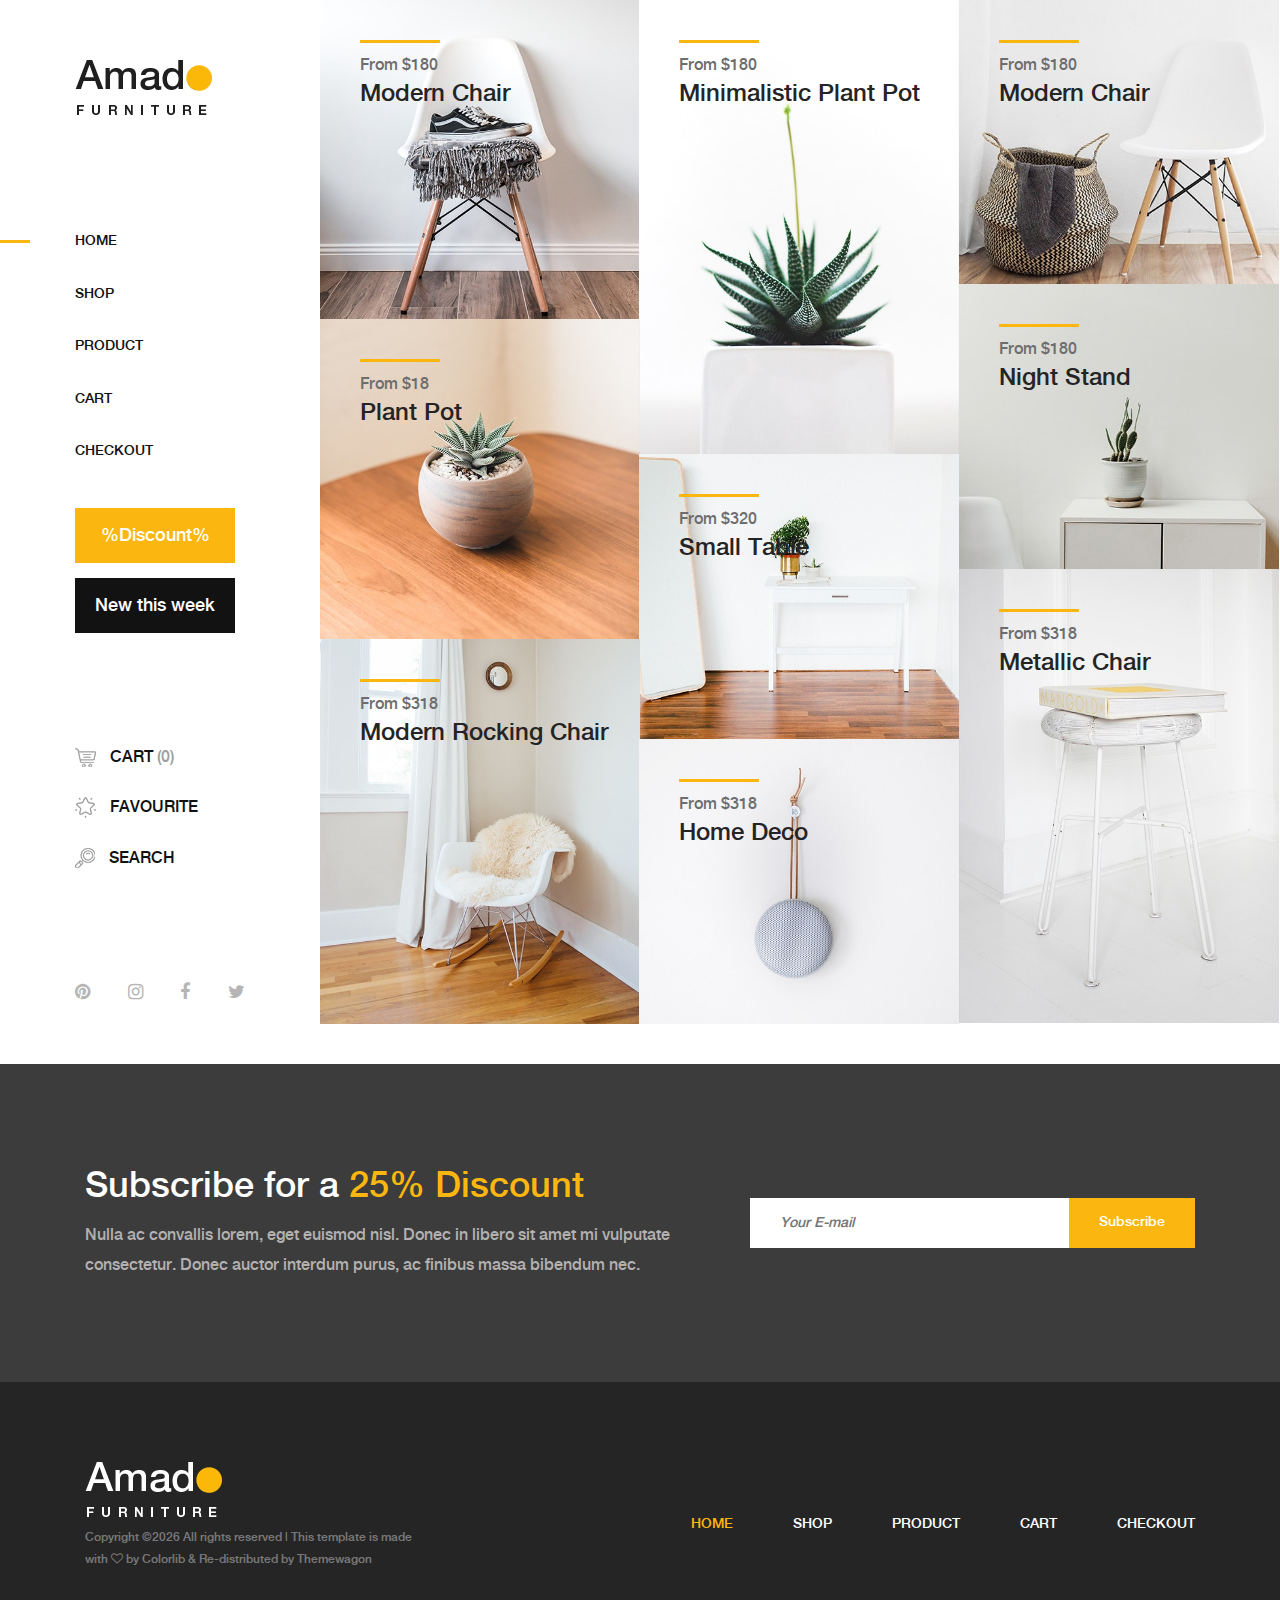
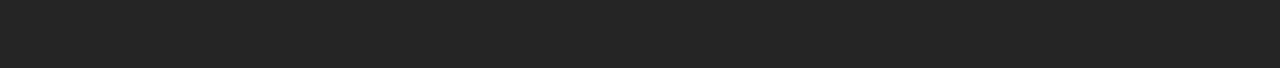
==== www/index.html @ fb623003 "push basetemplate" ====
<!DOCTYPE html>
<html lang="en">

<head>
    <meta charset="UTF-8">
    <meta name="description" content="">
    <meta http-equiv="X-UA-Compatible" content="IE=edge">
    <meta name="viewport" content="width=device-width, initial-scale=1, shrink-to-fit=no">
    <!-- The above 4 meta tags *must* come first in the head; any other head content must come *after* these tags -->

    <!-- Title  -->
    <title>Amado - Furniture Ecommerce Template | Home</title>

    <!-- Favicon  -->
    <link rel="icon" href="img/core-img/favicon.ico">

    <!-- Core Style CSS -->
    <link rel="stylesheet" href="css/core-style.css">
    <link rel="stylesheet" href="style.css">

</head>

<body>
    <!-- Search Wrapper Area Start -->
    <div class="search-wrapper section-padding-100">
        <div class="search-close">
            <i class="fa fa-close" aria-hidden="true"></i>
        </div>
        <div class="container">
            <div class="row">
                <div class="col-12">
                    <div class="search-content">
                        <form action="#" method="get">
                            <input type="search" name="search" id="search" placeholder="Type your keyword...">
                            <button type="submit"><img src="img/core-img/search.png" alt=""></button>
                        </form>
                    </div>
                </div>
            </div>
        </div>
    </div>
    <!-- Search Wrapper Area End -->

    <!-- ##### Main Content Wrapper Start ##### -->
    <div class="main-content-wrapper d-flex clearfix">

        <!-- Mobile Nav (max width 767px)-->
        <div class="mobile-nav">
            <!-- Navbar Brand -->
            <div class="amado-navbar-brand">
                <a href="index.html"><img src="img/core-img/logo.png" alt=""></a>
            </div>
            <!-- Navbar Toggler -->
            <div class="amado-navbar-toggler">
                <span></span><span></span><span></span>
            </div>
        </div>

        <!-- Header Area Start -->
        <header class="header-area clearfix">
            <!-- Close Icon -->
            <div class="nav-close">
                <i class="fa fa-close" aria-hidden="true"></i>
            </div>
            <!-- Logo -->
            <div class="logo">
                <a href="index.html"><img src="img/core-img/logo.png" alt=""></a>
            </div>
            <!-- Amado Nav -->
            <nav class="amado-nav">
                <ul>
                    <li class="active"><a href="index.html">Home</a></li>
                    <li><a href="shop.html">Shop</a></li>
                    <li><a href="product-details.html">Product</a></li>
                    <li><a href="cart.html">Cart</a></li>
                    <li><a href="checkout.html">Checkout</a></li>
                </ul>
            </nav>
            <!-- Button Group -->
            <div class="amado-btn-group mt-30 mb-100">
                <a href="#" class="btn amado-btn mb-15">%Discount%</a>
                <a href="#" class="btn amado-btn active">New this week</a>
            </div>
            <!-- Cart Menu -->
            <div class="cart-fav-search mb-100">
                <a href="cart.html" class="cart-nav"><img src="img/core-img/cart.png" alt=""> Cart <span>(0)</span></a>
                <a href="#" class="fav-nav"><img src="img/core-img/favorites.png" alt=""> Favourite</a>
                <a href="#" class="search-nav"><img src="img/core-img/search.png" alt=""> Search</a>
            </div>
            <!-- Social Button -->
            <div class="social-info d-flex justify-content-between">
                <a href="#"><i class="fa fa-pinterest" aria-hidden="true"></i></a>
                <a href="#"><i class="fa fa-instagram" aria-hidden="true"></i></a>
                <a href="#"><i class="fa fa-facebook" aria-hidden="true"></i></a>
                <a href="#"><i class="fa fa-twitter" aria-hidden="true"></i></a>
            </div>
        </header>
        <!-- Header Area End -->

        <!-- Product Catagories Area Start -->
        <div class="products-catagories-area clearfix">
            <div class="amado-pro-catagory clearfix">

                <!-- Single Catagory -->
                <div class="single-products-catagory clearfix">
                    <a href="shop.html">
                        <img src="img/bg-img/1.jpg" alt="">
                        <!-- Hover Content -->
                        <div class="hover-content">
                            <div class="line"></div>
                            <p>From $180</p>
                            <h4>Modern Chair</h4>
                        </div>
                    </a>
                </div>

                <!-- Single Catagory -->
                <div class="single-products-catagory clearfix">
                    <a href="shop.html">
                        <img src="img/bg-img/2.jpg" alt="">
                        <!-- Hover Content -->
                        <div class="hover-content">
                            <div class="line"></div>
                            <p>From $180</p>
                            <h4>Minimalistic Plant Pot</h4>
                        </div>
                    </a>
                </div>

                <!-- Single Catagory -->
                <div class="single-products-catagory clearfix">
                    <a href="shop.html">
                        <img src="img/bg-img/3.jpg" alt="">
                        <!-- Hover Content -->
                        <div class="hover-content">
                            <div class="line"></div>
                            <p>From $180</p>
                            <h4>Modern Chair</h4>
                        </div>
                    </a>
                </div>

                <!-- Single Catagory -->
                <div class="single-products-catagory clearfix">
                    <a href="shop.html">
                        <img src="img/bg-img/4.jpg" alt="">
                        <!-- Hover Content -->
                        <div class="hover-content">
                            <div class="line"></div>
                            <p>From $180</p>
                            <h4>Night Stand</h4>
                        </div>
                    </a>
                </div>

                <!-- Single Catagory -->
                <div class="single-products-catagory clearfix">
                    <a href="shop.html">
                        <img src="img/bg-img/5.jpg" alt="">
                        <!-- Hover Content -->
                        <div class="hover-content">
                            <div class="line"></div>
                            <p>From $18</p>
                            <h4>Plant Pot</h4>
                        </div>
                    </a>
                </div>

                <!-- Single Catagory -->
                <div class="single-products-catagory clearfix">
                    <a href="shop.html">
                        <img src="img/bg-img/6.jpg" alt="">
                        <!-- Hover Content -->
                        <div class="hover-content">
                            <div class="line"></div>
                            <p>From $320</p>
                            <h4>Small Table</h4>
                        </div>
                    </a>
                </div>

                <!-- Single Catagory -->
                <div class="single-products-catagory clearfix">
                    <a href="shop.html">
                        <img src="img/bg-img/7.jpg" alt="">
                        <!-- Hover Content -->
                        <div class="hover-content">
                            <div class="line"></div>
                            <p>From $318</p>
                            <h4>Metallic Chair</h4>
                        </div>
                    </a>
                </div>

                <!-- Single Catagory -->
                <div class="single-products-catagory clearfix">
                    <a href="shop.html">
                        <img src="img/bg-img/8.jpg" alt="">
                        <!-- Hover Content -->
                        <div class="hover-content">
                            <div class="line"></div>
                            <p>From $318</p>
                            <h4>Modern Rocking Chair</h4>
                        </div>
                    </a>
                </div>

                <!-- Single Catagory -->
                <div class="single-products-catagory clearfix">
                    <a href="shop.html">
                        <img src="img/bg-img/9.jpg" alt="">
                        <!-- Hover Content -->
                        <div class="hover-content">
                            <div class="line"></div>
                            <p>From $318</p>
                            <h4>Home Deco</h4>
                        </div>
                    </a>
                </div>
            </div>
        </div>
        <!-- Product Catagories Area End -->
    </div>
    <!-- ##### Main Content Wrapper End ##### -->

    <!-- ##### Newsletter Area Start ##### -->
    <section class="newsletter-area section-padding-100-0">
        <div class="container">
            <div class="row align-items-center">
                <!-- Newsletter Text -->
                <div class="col-12 col-lg-6 col-xl-7">
                    <div class="newsletter-text mb-100">
                        <h2>Subscribe for a <span>25% Discount</span></h2>
                        <p>Nulla ac convallis lorem, eget euismod nisl. Donec in libero sit amet mi vulputate consectetur. Donec auctor interdum purus, ac finibus massa bibendum nec.</p>
                    </div>
                </div>
                <!-- Newsletter Form -->
                <div class="col-12 col-lg-6 col-xl-5">
                    <div class="newsletter-form mb-100">
                        <form action="#" method="post">
                            <input type="email" name="email" class="nl-email" placeholder="Your E-mail">
                            <input type="submit" value="Subscribe">
                        </form>
                    </div>
                </div>
            </div>
        </div>
    </section>
    <!-- ##### Newsletter Area End ##### -->

    <!-- ##### Footer Area Start ##### -->
    <footer class="footer_area clearfix">
        <div class="container">
            <div class="row align-items-center">
                <!-- Single Widget Area -->
                <div class="col-12 col-lg-4">
                    <div class="single_widget_area">
                        <!-- Logo -->
                        <div class="footer-logo mr-50">
                            <a href="index.html"><img src="img/core-img/logo2.png" alt=""></a>
                        </div>
                        <!-- Copywrite Text -->
                        <p class="copywrite"><!-- Link back to Colorlib can't be removed. Template is licensed under CC BY 3.0. -->
Copyright &copy;<script>document.write(new Date().getFullYear());</script> All rights reserved | This template is made with <i class="fa fa-heart-o" aria-hidden="true"></i> by <a href="https://colorlib.com" target="_blank">Colorlib</a> & Re-distributed by <a href="https://themewagon.com/" target="_blank">Themewagon</a>
<!-- Link back to Colorlib can't be removed. Template is licensed under CC BY 3.0. --></p>
                    </div>
                </div>
                <!-- Single Widget Area -->
                <div class="col-12 col-lg-8">
                    <div class="single_widget_area">
                        <!-- Footer Menu -->
                        <div class="footer_menu">
                            <nav class="navbar navbar-expand-lg justify-content-end">
                                <button class="navbar-toggler" type="button" data-toggle="collapse" data-target="#footerNavContent" aria-controls="footerNavContent" aria-expanded="false" aria-label="Toggle navigation"><i class="fa fa-bars"></i></button>
                                <div class="collapse navbar-collapse" id="footerNavContent">
                                    <ul class="navbar-nav ml-auto">
                                        <li class="nav-item active">
                                            <a class="nav-link" href="index.html">Home</a>
                                        </li>
                                        <li class="nav-item">
                                            <a class="nav-link" href="shop.html">Shop</a>
                                        </li>
                                        <li class="nav-item">
                                            <a class="nav-link" href="product-details.html">Product</a>
                                        </li>
                                        <li class="nav-item">
                                            <a class="nav-link" href="cart.html">Cart</a>
                                        </li>
                                        <li class="nav-item">
                                            <a class="nav-link" href="checkout.html">Checkout</a>
                                        </li>
                                    </ul>
                                </div>
                            </nav>
                        </div>
                    </div>
                </div>
            </div>
        </div>
    </footer>
    <!-- ##### Footer Area End ##### -->

    <!-- ##### jQuery (Necessary for All JavaScript Plugins) ##### -->
    <script src="js/jquery/jquery-2.2.4.min.js"></script>
    <!-- Popper js -->
    <script src="js/popper.min.js"></script>
    <!-- Bootstrap js -->
    <script src="js/bootstrap.min.js"></script>
    <!-- Plugins js -->
    <script src="js/plugins.js"></script>
    <!-- Active js -->
    <script src="js/active.js"></script>

</body>

</html>
---- www/css/core-style.css ----
/* [Master Stylesheet v-1.0.0] */
/* :: :: 1.0 Import Fonts */
@import url(../css/bootstrap.min.css);
@import url(../css/owl.carousel.css);
@import url(../css/animate.css);
@import url(../css/magnific-popup.css);
@import url(../css/jquery-ui.min.css);
@import url(../css/nice-select.css);
@import url(../css/font-awesome.min.css);
@font-face {
  font-family: 'helveticaneuebold';
  src: url("../fonts/helvetica_neu_bold-webfont.woff2") format("woff2"), url("../fonts/helvetica_neu_bold-webfont.woff") format("woff");
  font-weight: normal;
  font-style: normal; }
@font-face {
  font-family: 'helveticaneuemedium';
  src: url("../fonts/helveticaneue_medium-webfont.woff2") format("woff2"), url("../fonts/helveticaneue_medium-webfont.woff") format("woff");
  font-weight: normal;
  font-style: normal; }
/* :: 2.0 Import All CSS */
/* :: 3.0 Base CSS */
* {
  margin: 0;
  padding: 0; }

body {
  font-family: "helveticaneuemedium";
  font-size: 16px; }

h1,
h2,
h3,
h4,
h5,
h6 {
  color: #242424;
  line-height: 1.3;
  font-weight: 400; }

p {
  color: #6d6d6d;
  font-size: 16px;
  line-height: 1.9;
  font-weight: 400; }

a {
  -webkit-transition: all 500ms ease 0s;
  transition: all 500ms ease 0s;
  text-decoration: none;
  outline: 0 solid transparent;
  color: #131212;
  font-weight: 400;
  font-size: 12px; }
  a:hover, a:focus {
    -webkit-transition: all 500ms ease 0s;
    transition: all 500ms ease 0s;
    text-decoration: none;
    outline: 0 solid transparent;
    color: #131212;
    font-weight: 400;
    font-size: 12px; }

ul,
ol {
  margin: 0; }
  ul li,
  ol li {
    list-style: none; }

img {
  height: auto;
  max-width: 100%; }

/* Spacing */
.mt-15 {
  margin-top: 15px !important; }

.mt-30 {
  margin-top: 30px !important; }

.mt-50 {
  margin-top: 50px !important; }

.mt-70 {
  margin-top: 70px !important; }

.mt-100 {
  margin-top: 100px !important; }

.mb-15 {
  margin-bottom: 15px !important; }

.mb-30 {
  margin-bottom: 30px !important; }

.mb-50 {
  margin-bottom: 50px !important; }

.mb-70 {
  margin-bottom: 70px !important; }

.mb-100 {
  margin-bottom: 100px !important; }

.ml-15 {
  margin-left: 15px !important; }

.ml-30 {
  margin-left: 30px !important; }

.ml-50 {
  margin-left: 50px !important; }

.mr-15 {
  margin-right: 15px !important; }

.mr-30 {
  margin-right: 30px !important; }

.mr-50 {
  margin-right: 50px !important; }

/* Height */
.height-400 {
  height: 400px !important; }

.height-500 {
  height: 500px !important; }

.height-600 {
  height: 600px !important; }

.height-700 {
  height: 700px !important; }

.height-800 {
  height: 800px !important; }

/* Section Padding */
.section-padding-100 {
  padding-top: 100px;
  padding-bottom: 100px; }

.section-padding-100-0 {
  padding-top: 100px;
  padding-bottom: 0; }

.section-padding-0-100 {
  padding-top: 0;
  padding-bottom: 100px; }

/* Section Heading */
.section-heading {
  margin-bottom: 50px;
  position: relative;
  z-index: 1; }
  .section-heading h2 {
    font-size: 30px;
    margin-bottom: 0;
    text-transform: capitalize;
    font-weight: 600; }
  .section-heading.text-left {
    text-align: left !important; }

/* Miscellaneous */
.bg-img {
  background-position: center center;
  background-size: cover;
  background-repeat: no-repeat; }

.bg-white {
  background-color: #ffffff !important; }

.bg-dark {
  background-color: #000000 !important; }

.bg-transparent {
  background-color: transparent !important; }

.font-bold {
  font-weight: 700; }

.font-light {
  font-weight: 300; }

.bg-overlay,
.bg-overlay-white {
  position: relative;
  z-index: 2;
  background-position: center center;
  background-size: cover; }
  .bg-overlay:hover,
  .bg-overlay-white:hover {
    position: absolute;
    z-index: -1;
    top: 0;
    left: 0;
    width: 100%;
    height: 100%;
    content: ""; }

.bg-overlay:hover {
  background-color: rgba(0, 0, 0, 0.5); }

.bg-overlay-white:hover {
  background-color: rgba(255, 255, 255, 0.9); }

.mfp-image-holder .mfp-close,
.mfp-iframe-holder .mfp-close {
  color: #FFF;
  right: 0;
  padding-right: 0;
  width: 30px;
  height: 30px;
  background-color: #fbb710;
  line-height: 30px;
  text-align: center;
  position: absolute;
  top: 40px;
  right: -30px; }
  @media only screen and (max-width: 767px) {
    .mfp-image-holder .mfp-close,
    .mfp-iframe-holder .mfp-close {
      right: 0; } }

.navbar-toggler {
  background-color: #fbb710;
  border-radius: 0;
  margin-bottom: 15px; }
  .navbar-toggler i {
    font-size: 12px;
    color: #fff; }

@media only screen and (min-width: 768px) and (max-width: 991px) {
  .navbar {
    display: block; } }
@media only screen and (max-width: 767px) {
  .navbar {
    display: block; } }

.mobile-nav {
  position: fixed;
  width: 100%;
  height: 70px;
  background-color: #fff;
  z-index: 3000;
  top: 0;
  left: 0;
  right: 0;
  padding: 0.5em 2em;
  -webkit-box-align: center;
  -ms-flex-align: center;
  -ms-grid-row-align: center;
  align-items: center;
  -webkit-box-pack: justify;
  -ms-flex-pack: justify;
  justify-content: space-between;
  box-shadow: 0 4px 15px 0 rgba(0, 0, 0, 0.15);
  display: none; }
  @media only screen and (max-width: 767px) {
    .mobile-nav {
      display: -webkit-box;
      display: -ms-flexbox;
      display: flex; } }
  .mobile-nav .amado-navbar-brand {
    -webkit-box-flex: 0;
    -ms-flex: 0 0 70px;
    flex: 0 0 70px;
    max-width: 70px; }
    .mobile-nav .amado-navbar-brand a {
      display: block;
      max-width: 70px; }
  .mobile-nav .amado-navbar-toggler {
    cursor: pointer; }
    .mobile-nav .amado-navbar-toggler span {
      width: 28px;
      height: 3px;
      background-color: #fbb710;
      display: block;
      margin-bottom: 5px;
      border-radius: 2px; }
      .mobile-nav .amado-navbar-toggler span:last-child {
        margin-bottom: 0; }

/* ScrollUp */
#scrollUp {
  background-color: #fbb710;
  border-radius: 0;
  bottom: 60px;
  box-shadow: 0 2px 6px 0 rgba(0, 0, 0, 0.3);
  color: #ffffff;
  font-size: 24px;
  height: 40px;
  line-height: 40px;
  right: 60px;
  text-align: center;
  width: 40px;
  -webkit-transition-duration: 500ms;
  transition-duration: 500ms; }
  #scrollUp:hover {
    background-color: #131212; }
  @media only screen and (max-width: 767px) {
    #scrollUp {
      bottom: 30px;
      right: 30px; } }

/* Essence Button */
.amado-btn {
  display: inline-block;
  min-width: 160px;
  height: 55px;
  color: #ffffff;
  border: none;
  border-radius: 0;
  padding: 0 7px;
  font-size: 18px;
  line-height: 56px;
  background-color: #fbb710;
  font-weight: 400; }
  .amado-btn.active, .amado-btn:hover, .amado-btn:focus {
    font-size: 18px;
    color: #ffffff;
    background-color: #131212; }

/* :: 4.0 Search Wrapper Area CSS */
.search-wrapper {
  position: fixed;
  z-index: 1;
  width: 100%;
  height: 260px;
  z-index: 5000;
  top: -350px;
  left: 0;
  background-color: #f5f7fa;
  -webkit-transition-duration: 500ms;
  transition-duration: 500ms; }
  .search-wrapper .search-content form {
    position: relative;
    z-index: 1;
    box-shadow: 0 0 5px rgba(0, 0, 0, 0.075); }
    .search-wrapper .search-content form input {
      width: 100%;
      height: 60px;
      border: none;
      padding-left: 50px;
      font-size: 14px;
      color: #6b6b6b; }
    .search-wrapper .search-content form button {
      position: absolute;
      top: 0;
      left: 0;
      border: none;
      width: 50px;
      height: 60px;
      z-index: 10;
      cursor: pointer;
      background-color: transparent;
      text-align: center; }
  .search-wrapper .search-close {
    -webkit-transition-duration: 500ms;
    transition-duration: 500ms;
    width: 40px;
    height: 40px;
    position: absolute;
    top: 0;
    right: 0;
    background-color: red;
    text-align: center;
    color: #fff;
    line-height: 40px;
    font-size: 12px;
    cursor: pointer;
    background-color: #fbb710; }
    .search-wrapper .search-close:hover {
      background-color: #131212; }

/* :: 5.0 Welcome Area CSS */
.main-content-wrapper {
  position: relative;
  z-index: 1;
  -webkit-transition-duration: 500ms;
  transition-duration: 500ms;
  -ms-flex-wrap: wrap;
  flex-wrap: wrap; }
  @media only screen and (max-width: 767px) {
    .main-content-wrapper {
      margin-top: 70px;
      z-index: 100; } }
  .main-content-wrapper .header-area {
    -webkit-transition-duration: 500ms;
    transition-duration: 500ms;
    position: relative;
    z-index: 1;
    -webkit-box-flex: 0;
    -ms-flex: 0 0 320px;
    flex: 0 0 320px;
    width: 320px;
    max-width: 320px;
    background-color: #fff;
    padding: 60px 75px; }
    @media only screen and (min-width: 768px) and (max-width: 991px) {
      .main-content-wrapper .header-area {
        -webkit-box-flex: 0;
        -ms-flex: 0 0 280px;
        flex: 0 0 280px;
        width: 280px;
        max-width: 280px;
        padding: 50px; } }
    @media only screen and (max-width: 767px) {
      .main-content-wrapper .header-area {
        -webkit-transition-duration: 500ms;
        transition-duration: 500ms;
        -webkit-box-flex: 0;
        -ms-flex: 0 0 320px;
        flex: 0 0 320px;
        width: 320px;
        max-width: 320px;
        position: fixed;
        z-index: 4000;
        top: 0;
        left: -350px;
        height: 100%;
        overflow-x: hidden;
        overflow-y: scroll;
        display: block; } }
    .main-content-wrapper .header-area.bp-xs-on {
      left: 0; }
    .main-content-wrapper .header-area .nav-close {
      -webkit-transition-duration: 500ms;
      transition-duration: 500ms;
      width: 40px;
      height: 40px;
      position: absolute;
      top: 0;
      right: 15px;
      background-color: red;
      text-align: center;
      color: #fff;
      line-height: 40px;
      font-size: 12px;
      cursor: pointer;
      background-color: #fbb710;
      display: none; }
      @media only screen and (max-width: 767px) {
        .main-content-wrapper .header-area .nav-close {
          display: block; } }
      .main-content-wrapper .header-area .nav-close:hover {
        background-color: #131212; }
    .main-content-wrapper .header-area .logo {
      margin-bottom: 100px;
      display: block; }
    .main-content-wrapper .header-area .amado-nav li a {
      font-size: 14px;
      text-transform: uppercase;
      position: relative;
      z-index: 1;
      padding: 20px 0;
      display: block;
      line-height: 0.9;
      color: #131212;
      font-weight: normal; }
      .main-content-wrapper .header-area .amado-nav li a::after {
        -webkit-transition-duration: 500ms;
        transition-duration: 500ms;
        width: 30px;
        height: 3px;
        position: absolute;
        top: 50%;
        margin-top: -1.5px;
        left: -150px;
        background-color: #fbb710;
        z-index: 10;
        content: ''; }
      .main-content-wrapper .header-area .amado-nav li a:hover, .main-content-wrapper .header-area .amado-nav li a:focus {
        color: #fbb710; }
    .main-content-wrapper .header-area .amado-nav li:hover a::after, .main-content-wrapper .header-area .amado-nav li:focus a::after {
      left: -75px; }
      @media only screen and (min-width: 768px) and (max-width: 991px) {
        .main-content-wrapper .header-area .amado-nav li:hover a::after, .main-content-wrapper .header-area .amado-nav li:focus a::after {
          left: -50px; } }
    .main-content-wrapper .header-area .amado-nav li.active a::after {
      left: -75px; }
      @media only screen and (min-width: 768px) and (max-width: 991px) {
        .main-content-wrapper .header-area .amado-nav li.active a::after {
          left: -50px; } }
    .main-content-wrapper .header-area .amado-btn-group .amado-btn {
      width: 160px;
      display: block; }
    .main-content-wrapper .header-area .cart-fav-search a {
      display: block;
      text-transform: uppercase;
      font-size: 16px;
      padding: 15px 0;
      color: #131212;
      line-height: 1; }
      .main-content-wrapper .header-area .cart-fav-search a .search-nav {
        padding-bottom: 0; }
      .main-content-wrapper .header-area .cart-fav-search a span {
        color: #9e9e9e; }
      .main-content-wrapper .header-area .cart-fav-search a img {
        margin-right: 10px; }
      .main-content-wrapper .header-area .cart-fav-search a:hover, .main-content-wrapper .header-area .cart-fav-search a:focus {
        color: #fbb710; }
    .main-content-wrapper .header-area .social-info a {
      color: #b5b5b5;
      display: inline-block; }
      .main-content-wrapper .header-area .social-info a i {
        font-size: 18px; }
      .main-content-wrapper .header-area .social-info a:hover, .main-content-wrapper .header-area .social-info a:focus {
        color: #fbb710; }
    @media only screen and (max-width: 767px) {
      .main-content-wrapper .header-area .social-info {
        margin-bottom: 75px; } }
  .main-content-wrapper .products-catagories-area {
    -webkit-box-flex: 0;
    -ms-flex: 0 0 calc(100% - 320px);
    flex: 0 0 calc(100% - 320px);
    width: calc(100% - 320px);
    max-width: calc(100% - 320px); }
    @media only screen and (min-width: 768px) and (max-width: 991px) {
      .main-content-wrapper .products-catagories-area {
        -webkit-box-flex: 0;
        -ms-flex: 0 0 calc(100% - 280px);
        flex: 0 0 calc(100% - 280px);
        width: calc(100% - 280px);
        max-width: calc(100% - 280px); } }
    @media only screen and (max-width: 767px) {
      .main-content-wrapper .products-catagories-area {
        -webkit-box-flex: 0;
        -ms-flex: 0 0 100%;
        flex: 0 0 100%;
        width: 100%;
        max-width: 100%; } }
  .main-content-wrapper .shop_sidebar_area {
    position: relative;
    z-index: 1;
    -webkit-box-flex: 0;
    -ms-flex: 0 0 230px;
    flex: 0 0 230px;
    width: 230px;
    max-width: 230px;
    background-color: #f5f7fa;
    padding: 100px 40px; }
    @media only screen and (min-width: 768px) and (max-width: 991px) {
      .main-content-wrapper .shop_sidebar_area {
        -webkit-box-flex: 0;
        -ms-flex: 0 0 180px;
        flex: 0 0 180px;
        width: 180px;
        max-width: 180px;
        padding: 100px 15px; } }
    @media only screen and (max-width: 767px) {
      .main-content-wrapper .shop_sidebar_area {
        -webkit-box-flex: 0;
        -ms-flex: 0 0 100%;
        flex: 0 0 100%;
        width: 100%;
        max-width: 100%;
        -webkit-box-ordinal-group: 3;
        -ms-flex-order: 2;
        order: 2; } }
  .main-content-wrapper .amado_product_area {
    position: relative;
    z-index: 1;
    -webkit-box-flex: 0;
    -ms-flex: 0 0 calc(95% - 550px);
    flex: 0 0 calc(95% - 550px);
    width: calc(95% - 550px);
    max-width: calc(95% - 550px); }
    @media only screen and (min-width: 992px) and (max-width: 1199px) {
      .main-content-wrapper .amado_product_area {
        -webkit-box-flex: 0;
        -ms-flex: 0 0 calc(100% - 550px);
        flex: 0 0 calc(100% - 550px);
        width: calc(100% - 550px);
        max-width: calc(100% - 550px); } }
    @media only screen and (min-width: 768px) and (max-width: 991px) {
      .main-content-wrapper .amado_product_area {
        -webkit-box-flex: 0;
        -ms-flex: 0 0 calc(100% - 460px);
        flex: 0 0 calc(100% - 460px);
        width: calc(100% - 460px);
        max-width: calc(100% - 460px); } }
    @media only screen and (max-width: 767px) {
      .main-content-wrapper .amado_product_area {
        -webkit-box-flex: 0;
        -ms-flex: 0 0 100%;
        flex: 0 0 100%;
        width: 100%;
        max-width: 100%;
        -webkit-box-ordinal-group: 2;
        -ms-flex-order: 1;
        order: 1;
        padding-top: 50px; } }
  .main-content-wrapper .cart-table-area {
    position: relative;
    z-index: 1;
    -webkit-box-flex: 0;
    -ms-flex: 0 0 calc(95% - 320px);
    flex: 0 0 calc(95% - 320px);
    width: calc(95% - 320px);
    max-width: calc(95% - 320px); }
    @media only screen and (min-width: 992px) and (max-width: 1199px) {
      .main-content-wrapper .cart-table-area {
        -webkit-box-flex: 0;
        -ms-flex: 0 0 calc(100% - 320px);
        flex: 0 0 calc(100% - 320px);
        width: calc(100% - 320px);
        max-width: calc(100% - 320px); } }
    @media only screen and (min-width: 768px) and (max-width: 991px) {
      .main-content-wrapper .cart-table-area {
        -webkit-box-flex: 0;
        -ms-flex: 0 0 calc(100% - 280px);
        flex: 0 0 calc(100% - 280px);
        width: calc(100% - 280px);
        max-width: calc(100% - 280px); } }
    @media only screen and (max-width: 767px) {
      .main-content-wrapper .cart-table-area {
        -webkit-box-flex: 0;
        -ms-flex: 0 0 100%;
        flex: 0 0 100%;
        width: 100%;
        max-width: 100%;
        padding-top: 0; } }
    .main-content-wrapper .cart-table-area .cart-title h2 {
      font-size: 30px;
      margin-bottom: 30px;
      color: #242424; }
    .main-content-wrapper .cart-table-area table thead {
      width: 100%;
      display: block; }
      .main-content-wrapper .cart-table-area table thead tr {
        display: -webkit-box;
        display: -ms-flexbox;
        display: flex;
        width: 100%;
        height: 40px;
        background-color: #f5f7fa; }
        .main-content-wrapper .cart-table-area table thead tr th {
          border-top: none;
          border-bottom: none;
          -webkit-box-flex: 0;
          -ms-flex: 0 0 25%;
          flex: 0 0 25%;
          width: 25%;
          max-width: 25%;
          font-size: 12px;
          color: #242424;
          text-transform: capitalize;
          font-weight: 400; }
    .main-content-wrapper .cart-table-area table tbody {
      width: 100%;
      display: block; }
      .main-content-wrapper .cart-table-area table tbody tr {
        display: -webkit-box;
        display: -ms-flexbox;
        display: flex;
        -webkit-box-align: center;
        -ms-flex-align: center;
        -ms-grid-row-align: center;
        align-items: center;
        width: 100%; }
        .main-content-wrapper .cart-table-area table tbody tr td {
          border: none;
          -webkit-box-flex: 0;
          -ms-flex: 0 0 25%;
          flex: 0 0 25%;
          width: 25%;
          max-width: 25%; }
          .main-content-wrapper .cart-table-area table tbody tr td h5 {
            font-size: 16px;
            color: #252525; }
            @media only screen and (min-width: 992px) and (max-width: 1199px) {
              .main-content-wrapper .cart-table-area table tbody tr td h5 {
                font-size: 14px; } }
            @media only screen and (min-width: 768px) and (max-width: 991px) {
              .main-content-wrapper .cart-table-area table tbody tr td h5 {
                font-size: 14px; } }
            @media only screen and (max-width: 767px) {
              .main-content-wrapper .cart-table-area table tbody tr td h5 {
                font-size: 12px; } }
          .main-content-wrapper .cart-table-area table tbody tr td .qty-btn p {
            margin-bottom: 0;
            line-height: 40px;
            height: 40px;
            padding: 0 15px;
            background-color: #f5f7fa;
            color: #242424;
            font-size: 14px; }
            @media only screen and (min-width: 768px) and (max-width: 991px) {
              .main-content-wrapper .cart-table-area table tbody tr td .qty-btn p {
                padding: 0 10px; } }
          .main-content-wrapper .cart-table-area table tbody tr td .qty-btn .quantity {
            position: relative;
            z-index: 1; }
            .main-content-wrapper .cart-table-area table tbody tr td .qty-btn .quantity input {
              text-align: center;
              background-color: #f5f7fa;
              height: 40px;
              width: 60px;
              border: none;
              -moz-appearance: textfield;
              -webkit-appearance: textfield;
              appearance: textfield;
              color: #242424;
              font-size: 14px; }
              @media only screen and (min-width: 768px) and (max-width: 991px) {
                .main-content-wrapper .cart-table-area table tbody tr td .qty-btn .quantity input {
                  width: 45px; } }
            .main-content-wrapper .cart-table-area table tbody tr td .qty-btn .quantity .qty-plus {
              position: absolute;
              right: 0;
              top: 0;
              line-height: 40px;
              width: 20px;
              text-align: center;
              height: 40px;
              cursor: pointer;
              color: #242424;
              font-size: 10px; }
            .main-content-wrapper .cart-table-area table tbody tr td .qty-btn .quantity .qty-minus {
              position: absolute;
              top: 0;
              right: 40px;
              line-height: 40px;
              width: 20px;
              height: 40px;
              text-align: center;
              cursor: pointer;
              color: #242424;
              font-size: 10px; }
              @media only screen and (min-width: 768px) and (max-width: 991px) {
                .main-content-wrapper .cart-table-area table tbody tr td .qty-btn .quantity .qty-minus {
                  right: 30px; } }
    .main-content-wrapper .cart-table-area .cart-summary {
      background-color: #f5f7fa;
      margin-top: 118px;
      position: relative;
      z-index: 1;
      padding: 30px 20px; }
      .main-content-wrapper .cart-table-area .cart-summary h5 {
        font-size: 18px;
        margin-bottom: 0; }
      .main-content-wrapper .cart-table-area .cart-summary .summary-table {
        margin-top: 30px; }
        .main-content-wrapper .cart-table-area .cart-summary .summary-table li {
          display: -webkit-box;
          display: -ms-flexbox;
          display: flex;
          -webkit-box-pack: justify;
          -ms-flex-pack: justify;
          justify-content: space-between;
          margin-bottom: 30px;
          text-transform: capitalize; }
          .main-content-wrapper .cart-table-area .cart-summary .summary-table li span {
            color: #6b6b6b;
            font-size: 14px; }
      .main-content-wrapper .cart-table-area .cart-summary .payment-method label {
        font-size: 14px;
        color: #6b6b6b;
        font-weight: 400;
        margin-bottom: 15px; }
  .main-content-wrapper .single-product-area {
    position: relative;
    z-index: 1;
    -webkit-box-flex: 0;
    -ms-flex: 0 0 calc(95% - 320px);
    flex: 0 0 calc(95% - 320px);
    width: calc(95% - 320px);
    max-width: calc(95% - 320px); }
    @media only screen and (min-width: 992px) and (max-width: 1199px) {
      .main-content-wrapper .single-product-area {
        -webkit-box-flex: 0;
        -ms-flex: 0 0 calc(100% - 320px);
        flex: 0 0 calc(100% - 320px);
        width: calc(100% - 320px);
        max-width: calc(100% - 320px); } }
    @media only screen and (min-width: 768px) and (max-width: 991px) {
      .main-content-wrapper .single-product-area {
        -webkit-box-flex: 0;
        -ms-flex: 0 0 calc(100% - 280px);
        flex: 0 0 calc(100% - 280px);
        width: calc(100% - 280px);
        max-width: calc(100% - 280px); } }
    @media only screen and (max-width: 767px) {
      .main-content-wrapper .single-product-area {
        -webkit-box-flex: 0;
        -ms-flex: 0 0 100%;
        flex: 0 0 100%;
        width: 100%;
        max-width: 100%;
        padding-top: 0; } }
    .main-content-wrapper .single-product-area .breadcrumb {
      background-color: transparent; }
      .main-content-wrapper .single-product-area .breadcrumb .breadcrumb-item {
        font-size: 14px;
        text-transform: uppercase; }
        .main-content-wrapper .single-product-area .breadcrumb .breadcrumb-item a {
          color: #242424;
          font-size: 14px;
          text-transform: uppercase; }
          .main-content-wrapper .single-product-area .breadcrumb .breadcrumb-item a:hover {
            color: #fbb710; }
      .main-content-wrapper .single-product-area .breadcrumb .breadcrumb-item + .breadcrumb-item::before {
        content: ">"; }
    .main-content-wrapper .single-product-area .single_product_thumb {
      position: relative;
      z-index: 1;
      margin-bottom: 170px; }
      .main-content-wrapper .single-product-area .single_product_thumb .carousel-indicators {
        margin: 0 7.5px;
        bottom: -165px; }
        @media only screen and (min-width: 992px) and (max-width: 1199px) {
          .main-content-wrapper .single-product-area .single_product_thumb .carousel-indicators {
            bottom: -105px; } }
        @media only screen and (min-width: 768px) and (max-width: 991px) {
          .main-content-wrapper .single-product-area .single_product_thumb .carousel-indicators {
            bottom: -105px; } }
        @media only screen and (max-width: 767px) {
          .main-content-wrapper .single-product-area .single_product_thumb .carousel-indicators {
            bottom: -95px; } }
        .main-content-wrapper .single-product-area .single_product_thumb .carousel-indicators li {
          -webkit-box-flex: 0;
          -ms-flex: 0 0 25%;
          flex: 0 0 25%;
          width: 25%;
          min-width: 25%;
          height: 140px;
          background-position: center center;
          background-size: cover;
          border: 2px solid transparent;
          cursor: pointer; }
          @media only screen and (min-width: 992px) and (max-width: 1199px) {
            .main-content-wrapper .single-product-area .single_product_thumb .carousel-indicators li {
              height: 80px; } }
          @media only screen and (min-width: 768px) and (max-width: 991px) {
            .main-content-wrapper .single-product-area .single_product_thumb .carousel-indicators li {
              height: 80px; } }
          @media only screen and (max-width: 767px) {
            .main-content-wrapper .single-product-area .single_product_thumb .carousel-indicators li {
              height: 70px; } }
          .main-content-wrapper .single-product-area .single_product_thumb .carousel-indicators li.active {
            border: 2px solid #fbb710; }
      .main-content-wrapper .single-product-area .single_product_thumb .carousel-item a {
        cursor: zoom-in; }
    .main-content-wrapper .single-product-area .single_product_desc {
      position: relative;
      z-index: 1; }
      .main-content-wrapper .single-product-area .single_product_desc .product-meta-data .line {
        width: 80px;
        height: 3px;
        background-color: #fbb710;
        margin-bottom: 15px;
        display: block; }
      .main-content-wrapper .single-product-area .single_product_desc .product-meta-data .product-price {
        font-size: 24px;
        font-weight: 400;
        color: #fbb710;
        line-height: 1;
        margin-bottom: 10px; }
      .main-content-wrapper .single-product-area .single_product_desc .product-meta-data a {
        display: block; }
        .main-content-wrapper .single-product-area .single_product_desc .product-meta-data a h6 {
          font-size: 30px;
          margin-bottom: 5px; }
          @media only screen and (min-width: 992px) and (max-width: 1199px) {
            .main-content-wrapper .single-product-area .single_product_desc .product-meta-data a h6 {
              font-size: 20px; } }
      .main-content-wrapper .single-product-area .single_product_desc .product-meta-data .ratings-review .ratings i {
        font-size: 10px;
        color: #fbb710; }
      .main-content-wrapper .single-product-area .single_product_desc .product-meta-data .ratings-review .review a {
        display: inline-block;
        color: #6b6b6b;
        font-size: 14px; }
      .main-content-wrapper .single-product-area .single_product_desc .product-meta-data .avaibility {
        margin-bottom: 0;
        font-size: 12px;
        color: #6b6b6b;
        line-height: 1; }
        .main-content-wrapper .single-product-area .single_product_desc .product-meta-data .avaibility i {
          color: #20d34a;
          font-size: 12px; }
      .main-content-wrapper .single-product-area .single_product_desc .short_overview p {
        line-height: 2.1;
        color: #6b6b6b; }
      .main-content-wrapper .single-product-area .single_product_desc .cart p {
        margin-bottom: 0;
        line-height: 40px;
        height: 40px;
        padding: 0 15px;
        background-color: #f5f7fa; }
      .main-content-wrapper .single-product-area .single_product_desc .cart .quantity {
        position: relative;
        z-index: 1; }
        .main-content-wrapper .single-product-area .single_product_desc .cart .quantity input {
          text-align: center;
          background-color: #f5f7fa;
          height: 40px;
          width: 100px;
          border: none;
          -moz-appearance: textfield;
          -webkit-appearance: textfield;
          appearance: textfield;
          color: #959595; }
        .main-content-wrapper .single-product-area .single_product_desc .cart .quantity .qty-plus {
          position: absolute;
          right: 0;
          top: 0;
          line-height: 30px;
          width: 30px;
          text-align: center;
          height: 20px;
          cursor: pointer;
          color: #959595; }
        .main-content-wrapper .single-product-area .single_product_desc .cart .quantity .qty-minus {
          position: absolute;
          top: 21px;
          right: 0;
          line-height: 1;
          width: 30px;
          height: 25px;
          text-align: center;
          cursor: pointer;
          color: #959595; }
      .main-content-wrapper .single-product-area .single_product_desc .cart .amado-btn {
        width: 310px;
        height: 80px;
        line-height: 80px; }
        @media only screen and (min-width: 992px) and (max-width: 1199px) {
          .main-content-wrapper .single-product-area .single_product_desc .cart .amado-btn {
            width: 250px; } }
        @media only screen and (max-width: 767px) {
          .main-content-wrapper .single-product-area .single_product_desc .cart .amado-btn {
            width: 280px; } }

.search-wrapper-on .search-wrapper {
  top: 0; }
.search-wrapper-on .main-content-wrapper {
  margin-top: 260px; }

.single-products-catagory {
  position: relative;
  z-index: 1;
  width: 33.33333%;
  top: 0; }
  @media only screen and (min-width: 992px) and (max-width: 1199px) {
    .single-products-catagory {
      width: 50%; } }
  @media only screen and (min-width: 768px) and (max-width: 991px) {
    .single-products-catagory {
      width: 100%; } }
  @media only screen and (max-width: 767px) {
    .single-products-catagory {
      width: 100%; } }
  @media only screen and (min-width: 576px) and (max-width: 767px) {
    .single-products-catagory {
      width: 50%; } }
  .single-products-catagory a {
    display: block;
    width: 100%;
    height: 100%;
    position: relative;
    z-index: 10; }
    .single-products-catagory a::after {
      -webkit-transition-duration: 250ms;
      transition-duration: 250ms;
      position: absolute;
      width: 100%;
      height: 100%;
      top: 0;
      left: 0;
      content: '';
      background-color: rgba(60, 60, 60, 0.7);
      z-index: 1;
      opacity: 0;
      visibility: visible; }
    .single-products-catagory a img {
      width: 100%; }
  .single-products-catagory .hover-content {
    position: absolute;
    top: 40px;
    left: 40px;
    z-index: 10; }
    @media only screen and (max-width: 767px) {
      .single-products-catagory .hover-content {
        top: 30px;
        left: 30px; } }
    .single-products-catagory .hover-content .line {
      width: 80px;
      height: 3px;
      background-color: #fbb710;
      display: block;
      margin-bottom: 15px; }
    .single-products-catagory .hover-content p {
      font-size: 16px;
      color: #6d6d6d;
      line-height: 1;
      margin-bottom: 5px;
      -webkit-transition-duration: 250ms;
      transition-duration: 250ms; }
    .single-products-catagory .hover-content h4 {
      margin-bottom: 0;
      -webkit-transition-duration: 250ms;
      transition-duration: 250ms; }
  .single-products-catagory:hover a::after, .single-products-catagory:focus a::after {
    opacity: 1;
    visibility: visible; }
  .single-products-catagory:hover .hover-content p,
  .single-products-catagory:hover .hover-content h4, .single-products-catagory:focus .hover-content p,
  .single-products-catagory:focus .hover-content h4 {
    color: #fff; }

/* :: 6.0 Newsletter Area CSS */
.newsletter-area {
  position: relative;
  z-index: 1;
  background-color: #3c3c3c; }
  .newsletter-area .newsletter-text {
    position: relative;
    z-index: 1; }
    .newsletter-area .newsletter-text h2 {
      font-size: 36px;
      margin-bottom: 10px;
      color: #fff; }
      @media only screen and (min-width: 992px) and (max-width: 1199px) {
        .newsletter-area .newsletter-text h2 {
          font-size: 30px; } }
      @media only screen and (max-width: 767px) {
        .newsletter-area .newsletter-text h2 {
          font-size: 30px; } }
      .newsletter-area .newsletter-text h2 span {
        color: #fbb710; }
    .newsletter-area .newsletter-text p {
      color: #b3b1b1;
      margin-bottom: 0; }
  .newsletter-area .newsletter-form form {
    position: relative;
    z-index: 1; }
    .newsletter-area .newsletter-form form input[type="email"] {
      width: 100%;
      height: 50px;
      background-color: #fff;
      color: #afafaf;
      font-size: 14px;
      font-style: italic;
      border: none;
      padding: 0 30px; }
    .newsletter-area .newsletter-form form input[type="submit"] {
      -webkit-transition-duration: 500ms;
      transition-duration: 500ms;
      height: 50px;
      background-color: #fbb710;
      color: #fff;
      font-size: 14px;
      padding: 0 30px;
      cursor: pointer;
      position: absolute;
      top: 0;
      right: 0;
      z-index: 10;
      border: none; }
      .newsletter-area .newsletter-form form input[type="submit"]:hover, .newsletter-area .newsletter-form form input[type="submit"]:focus {
        background-color: #fbb710;
        color: #fff; }

/* :: 7.0 Popular Products Area CSS */
.single-product-wrapper {
  position: relative;
  z-index: 1;
  margin-bottom: 50px;
  overflow: hidden;
  background-color: #ffffff; }
  .single-product-wrapper .product-img {
    position: relative;
    z-index: 1;
    overflow: hidden; }
    .single-product-wrapper .product-img img {
      width: 100%;
      -webkit-transition-duration: 500ms;
      transition-duration: 500ms; }
    .single-product-wrapper .product-img .hover-img {
      -webkit-transition-duration: 500ms;
      transition-duration: 500ms;
      position: absolute;
      top: 0;
      left: 0;
      width: 100%;
      z-index: 10;
      opacity: 0;
      visibility: hidden; }
  .single-product-wrapper .product-description {
    position: relative;
    z-index: 1;
    margin-top: 25px; }
    .single-product-wrapper .product-description .product-meta-data .line {
      width: 80px;
      height: 3px;
      background-color: #fbb710;
      margin-bottom: 15px;
      display: block; }
    .single-product-wrapper .product-description .product-meta-data .product-price {
      line-height: 1;
      color: #fbb710;
      font-size: 24px;
      margin-bottom: 10px; }
    .single-product-wrapper .product-description .product-meta-data a {
      display: block; }
      .single-product-wrapper .product-description .product-meta-data a h6 {
        margin-bottom: 0; }
    .single-product-wrapper .product-description .ratings-cart .ratings i {
      font-size: 10px;
      color: #fbb710; }
    .single-product-wrapper .product-description .ratings-cart .cart {
      display: block; }
  .single-product-wrapper:hover .product-img .hover-img {
    opacity: 1;
    visibility: visible; }
  .single-product-wrapper:hover .product-img .product-favourite a {
    opacity: 1;
    visibility: visible; }

.pagination {
  position: relative;
  z-index: 1; }
  .pagination .page-item .page-link {
    width: 40px;
    height: 40px;
    border: none;
    font-size: 16px;
    font-weight: 400;
    line-height: 40px;
    padding: 0;
    text-align: center;
    color: #242424; }
    .pagination .page-item .page-link:hover, .pagination .page-item .page-link:focus {
      color: #fff;
      box-shadow: none;
      background-color: #fbb710; }
  .pagination .page-item.active .page-link {
    color: #fff;
    box-shadow: none;
    background-color: #fbb710; }
  .pagination .page-item:first-child .page-link {
    margin-left: 0;
    border-top-left-radius: 0;
    border-bottom-left-radius: 0; }
  .pagination .page-item:last-child .page-link {
    margin-left: 0;
    border-top-right-radius: 0;
    border-bottom-right-radius: 0; }

/* :: 8.0 Footer Area CSS */
.footer_area {
  position: relative;
  z-index: 1;
  background-color: #252525;
  padding: 80px 0; }
  .footer_area .single_widget_area .copywrite {
    font-size: 12px;
    color: rgba(255, 255, 255, 0.4);
    margin-top: 10px; }
    .footer_area .single_widget_area .copywrite a {
      font-size: 12px;
      color: rgba(255, 255, 255, 0.4); }
      .footer_area .single_widget_area .copywrite a:hover {
        color: #fff; }
  .footer_area .single_widget_area .footer_menu {
    position: relative;
    z-index: 1;
    margin-left: auto; }
    .footer_area .single_widget_area .footer_menu .navbar {
      padding: 0; }
    .footer_area .single_widget_area .footer_menu .navbar-nav .nav-item .nav-link {
      padding: 10px 30px;
      color: #fff;
      text-transform: uppercase;
      font-size: 14px; }
      @media only screen and (min-width: 768px) and (max-width: 991px) {
        .footer_area .single_widget_area .footer_menu .navbar-nav .nav-item .nav-link {
          padding: 10px 0; } }
      @media only screen and (max-width: 767px) {
        .footer_area .single_widget_area .footer_menu .navbar-nav .nav-item .nav-link {
          padding: 10px 0; } }
      .footer_area .single_widget_area .footer_menu .navbar-nav .nav-item .nav-link:hover, .footer_area .single_widget_area .footer_menu .navbar-nav .nav-item .nav-link:focus {
        color: #fbb710; }
    .footer_area .single_widget_area .footer_menu .navbar-nav .nav-item.active .nav-link {
      color: #fbb710; }
    .footer_area .single_widget_area .footer_menu .navbar-nav .nav-item:last-child .nav-link {
      padding-right: 0; }

/* :: 9.0 Product Sidebar Area CSS */
.widget {
  position: relative;
  z-index: 1; }
  .widget .widget-title {
    font-size: 16px;
    text-transform: capitalize;
    color: #242424; }
  .widget .catagories-menu li a {
    text-transform: capitalize;
    font-size: 16px;
    padding: 15px 0 15px 20px;
    display: block;
    font-weight: 400;
    color: #959595; }
    .widget .catagories-menu li a:hover, .widget .catagories-menu li a:focus {
      color: #fbb710; }
  .widget .catagories-menu li.active a {
    color: #fbb710; }
  .widget.price .slider-range-price {
    background-color: #c7d2d8 !important;
    height: 2px;
    border: none; }
  .widget.price .ui-slider-handle {
    background-color: #fff;
    top: -7px;
    width: 18px;
    height: 18px;
    margin: 0;
    border: 2px solid #fbb710;
    border-radius: 50%; }
  .widget.price .ui-slider-range.ui-corner-all.ui-widget-header {
    background-color: #fbb710; }
  .widget.price .ui-slider-horizontal {
    height: 2px;
    background-color: #fbb710; }
  .widget.price .range-price {
    font-size: 16px;
    font-weight: 400;
    margin-top: 20px;
    text-transform: uppercase;
    color: #959595; }
  .widget.color .widget-desc ul {
    -ms-flex-wrap: wrap;
    flex-wrap: wrap; }
    .widget.color .widget-desc ul li {
      -webkit-box-flex: 0;
      -ms-flex: 0 0 25%;
      flex: 0 0 25%;
      width: 25%;
      margin-bottom: 15px; }
      .widget.color .widget-desc ul li a {
        width: 30px;
        height: 30px;
        display: block;
        border-radius: 50%;
        background-color: #ffffff;
        position: relative;
        z-index: 1;
        box-shadow: 0 0 3px rgba(0, 0, 0, 0.15); }
        .widget.color .widget-desc ul li a.color1 {
          background-color: #ffffff; }
        .widget.color .widget-desc ul li a.color2 {
          background-color: #969696; }
        .widget.color .widget-desc ul li a.color3 {
          background-color: #030303; }
        .widget.color .widget-desc ul li a.color4 {
          background-color: #0315ff; }
        .widget.color .widget-desc ul li a.color5 {
          background-color: #dc0647; }
        .widget.color .widget-desc ul li a.color6 {
          background-color: #fff56a; }
        .widget.color .widget-desc ul li a.color7 {
          background-color: #f26e51; }
        .widget.color .widget-desc ul li a.color8 {
          background-color: #9a8777; }
  .widget.brands .form-check {
    margin-bottom: 25px; }
    .widget.brands .form-check label {
      -webkit-transition-duration: 500ms;
      transition-duration: 500ms;
      font-size: 16px;
      color: #959595;
      font-weight: 400;
      cursor: pointer; }
      .widget.brands .form-check label:hover {
        color: #fbb710; }
    .widget.brands .form-check:last-child {
      margin-bottom: 0; }

.product-topbar {
  position: relative;
  z-index: 100;
  margin-bottom: 40px; }
  @media only screen and (min-width: 992px) and (max-width: 1199px) {
    .product-topbar .total-products {
      margin-bottom: 30px; } }
  @media only screen and (min-width: 768px) and (max-width: 991px) {
    .product-topbar .total-products {
      margin-bottom: 30px; } }
  @media only screen and (max-width: 767px) {
    .product-topbar .total-products {
      margin-bottom: 30px; } }
  .product-topbar .total-products p {
    margin-bottom: 15px;
    font-size: 14px;
    color: #242424;
    text-transform: uppercase; }
  .product-topbar .total-products .view a {
    -webkit-box-flex: 0;
    -ms-flex: 0 0 40px;
    flex: 0 0 40px;
    width: 40px;
    height: 40px;
    background-color: #131212;
    color: #fff;
    font-size: 16px;
    text-align: center;
    line-height: 44px; }
    .product-topbar .total-products .view a:first-child {
      background-color: #fbb710; }
  .product-topbar .product-sorting p {
    margin-bottom: 0;
    font-size: 14px;
    height: 40px;
    background-color: #f5f7fa;
    line-height: 40px;
    color: #959595;
    padding-left: 15px; }
    @media only screen and (min-width: 992px) and (max-width: 1199px) {
      .product-topbar .product-sorting p {
        font-size: 12px; } }
    @media only screen and (min-width: 768px) and (max-width: 991px) {
      .product-topbar .product-sorting p {
        font-size: 12px; } }
    @media only screen and (max-width: 767px) {
      .product-topbar .product-sorting p {
        font-size: 12px; } }
  .product-topbar .product-sorting form select {
    background-color: #f5f7fa;
    border: none;
    height: 40px;
    min-width: 80px; }
    @media only screen and (min-width: 768px) and (max-width: 991px) {
      .product-topbar .product-sorting form select {
        min-width: 60px; } }
    .product-topbar .product-sorting form select option {
      font-size: 12px;
      font-weight: 400;
      color: #242424;
      text-transform: uppercase;
      background-color: #f5f7fa; }
  .product-topbar .nice-select {
    border: none;
    font-size: 14px;
    font-weight: 400;
    height: 40px;
    padding-left: 0;
    line-height: 40px;
    margin: 0;
    background-color: #f5f7fa;
    border-radius: 0;
    text-align: center !important;
    min-width: 100px; }
    @media only screen and (min-width: 768px) and (max-width: 991px) {
      .product-topbar .nice-select {
        min-width: 60px;
        font-size: 12px; } }
    @media only screen and (max-width: 767px) {
      .product-topbar .nice-select {
        min-width: 60px;
        font-size: 12px; } }
    .product-topbar .nice-select .list {
      background-color: #f6f6f6;
      border-radius: 0;
      border: none; }
      .product-topbar .nice-select .list .option.selected {
        color: #fbb710; }

/* :: 10.0 Checkout Area CSS */
.checkout_details_area form .form-control {
  height: 60px;
  border: none;
  border-radius: 0;
  background-color: #f5f7fa;
  padding: 30px;
  color: #6b6b6b;
  font-size: 14px; }
.checkout_details_area form textarea.form-control {
  height: 210px; }
.checkout_details_area form .custom-control label {
  font-size: 14px;
  color: #6b6b6b; }
.checkout_details_area form .nice-select {
  border-radius: 0;
  height: 60px;
  line-height: 60px;
  background-color: #f5f7fa;
  border: none;
  color: #6b6b6b;
  font-size: 14px; }
  .checkout_details_area form .nice-select .list {
    width: 100%;
    border-radius: 0;
    background-color: #f5f7fa; }

/* ##### The End ##### */

/*# sourceMappingURL=core-style.css.map */
---- www/style.css ----
/* ####################################################
    :: Template Name: Essence - Fashion Ecommerce Template
    :: Author: Colorlib
    :: Author URL: https://colorlib.com
    :: Description: Essence is smart & elegant fashion e-commerce Template. It's suitable for all e-commerce business platform.
    :: Version: 1.0.0
    :: Created: April 27, 2018
    :: Last Updated: May 2, 2018
    #################################################### */

    /* ---------------------------------------
    ##### - PLACE YOUR CUSTOM CSS HERE - #####
    --------------------------------------- */
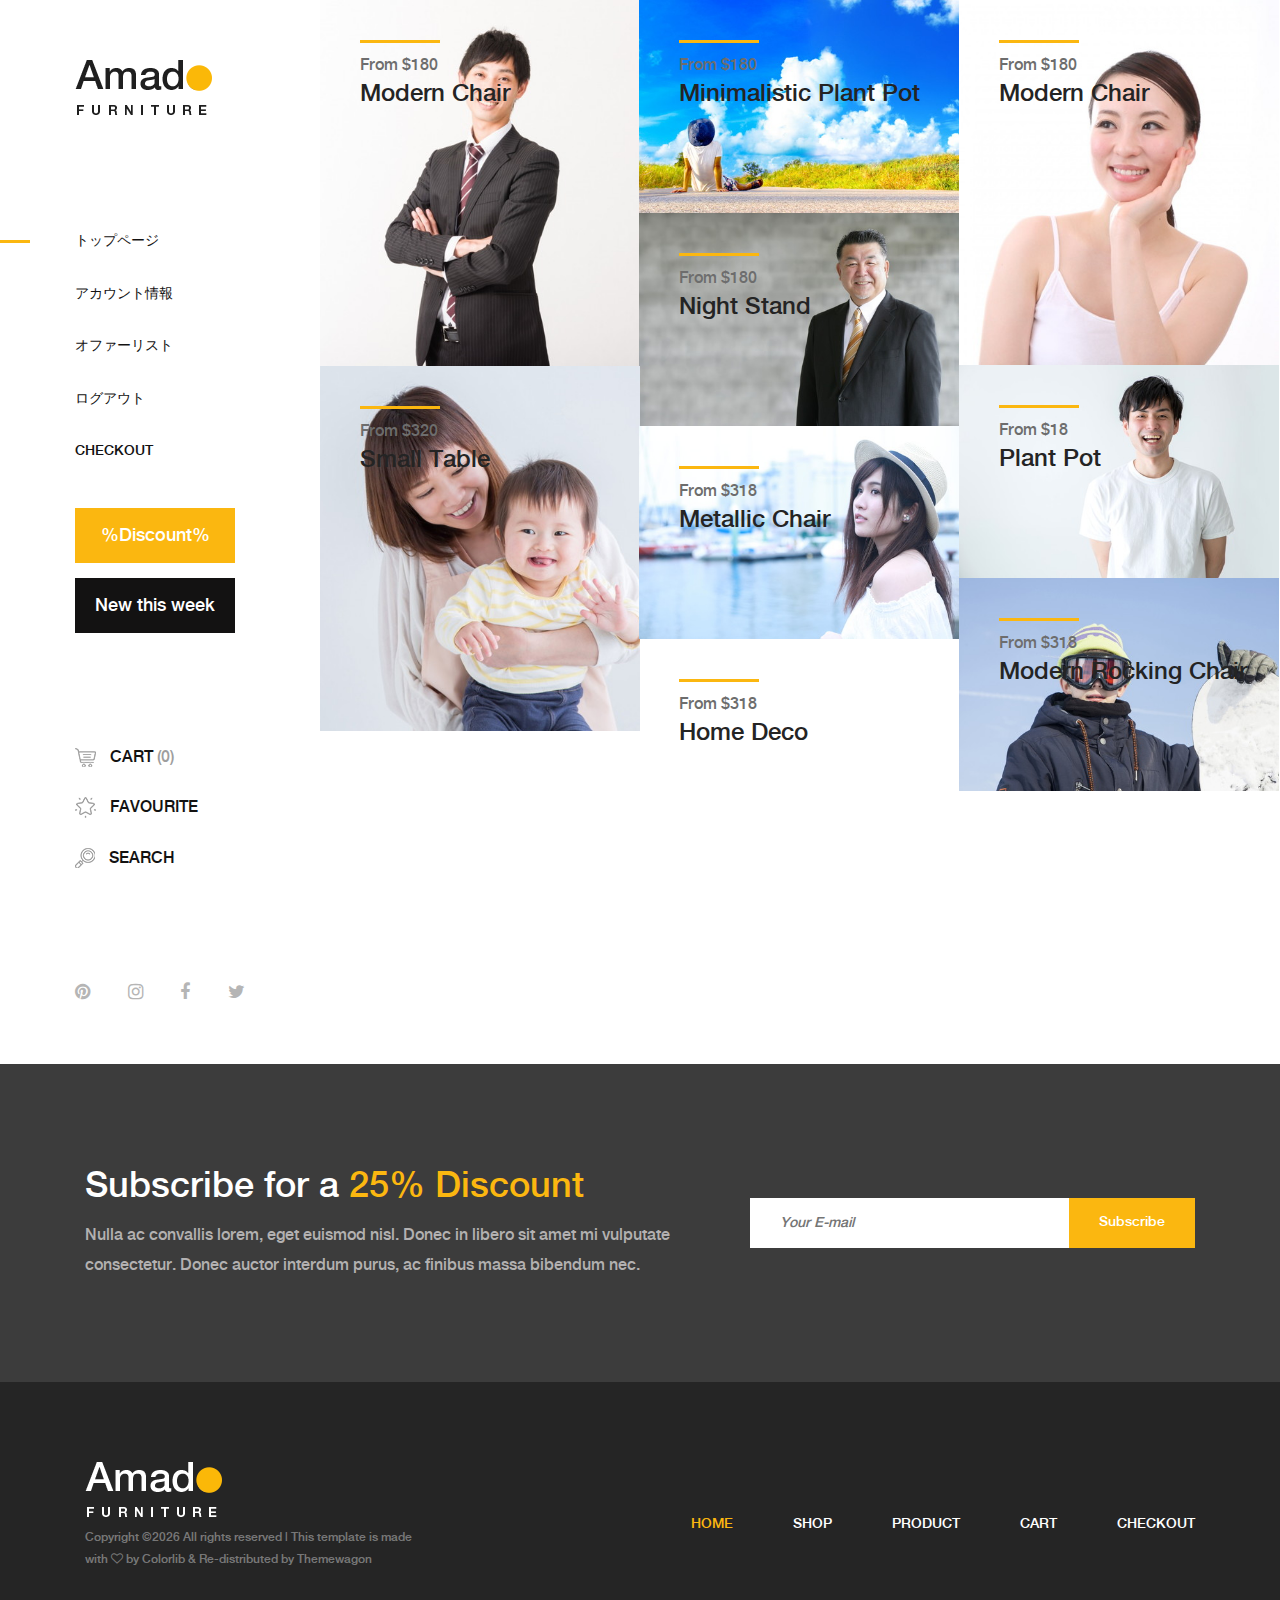
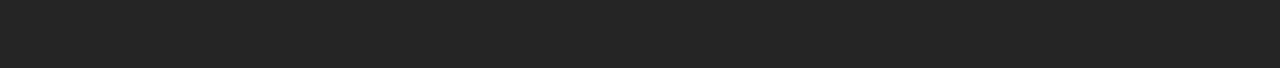
==== commit 24344c37: "add sample-katalist" ====
--- a/www/index.html
+++ b/www/index.html
@@ -69,10 +69,10 @@
             <!-- Amado Nav -->
             <nav class="amado-nav">
                 <ul>
-                    <li class="active"><a href="index.html">Home</a></li>
-                    <li><a href="shop.html">Shop</a></li>
-                    <li><a href="product-details.html">Product</a></li>
-                    <li><a href="cart.html">Cart</a></li>
+                    <li class="active"><a href="index.html">トップページ</a></li>
+                    <li><a href="shop.html">アカウント情報</a></li>
+                    <li><a href="product-details.html">オファーリスト</a></li>
+                    <li><a href="cart.html">ログアウト</a></li>
                     <li><a href="checkout.html">Checkout</a></li>
                 </ul>
             </nav>
@@ -104,7 +104,7 @@
                 <!-- Single Catagory -->
                 <div class="single-products-catagory clearfix">
                     <a href="shop.html">
-                        <img src="img/bg-img/1.jpg" alt="">
+                        <img src="img/katalist-sample/01/01.jpg" alt="">
                         <!-- Hover Content -->
                         <div class="hover-content">
                             <div class="line"></div>
@@ -117,7 +117,7 @@
                 <!-- Single Catagory -->
                 <div class="single-products-catagory clearfix">
                     <a href="shop.html">
-                        <img src="img/bg-img/2.jpg" alt="">
+                        <img src="img/katalist-sample/02/01.jpg" alt="">
                         <!-- Hover Content -->
                         <div class="hover-content">
                             <div class="line"></div>
@@ -130,7 +130,7 @@
                 <!-- Single Catagory -->
                 <div class="single-products-catagory clearfix">
                     <a href="shop.html">
-                        <img src="img/bg-img/3.jpg" alt="">
+                        <img src="img/katalist-sample/03/01.jpg" alt="">
                         <!-- Hover Content -->
                         <div class="hover-content">
                             <div class="line"></div>
@@ -143,7 +143,7 @@
                 <!-- Single Catagory -->
                 <div class="single-products-catagory clearfix">
                     <a href="shop.html">
-                        <img src="img/bg-img/4.jpg" alt="">
+                        <img src="img/katalist-sample/04/01.jpg" alt="">
                         <!-- Hover Content -->
                         <div class="hover-content">
                             <div class="line"></div>
@@ -156,7 +156,7 @@
                 <!-- Single Catagory -->
                 <div class="single-products-catagory clearfix">
                     <a href="shop.html">
-                        <img src="img/bg-img/5.jpg" alt="">
+                        <img src="img/katalist-sample/05/01.jpg" alt="">
                         <!-- Hover Content -->
                         <div class="hover-content">
                             <div class="line"></div>
@@ -169,7 +169,7 @@
                 <!-- Single Catagory -->
                 <div class="single-products-catagory clearfix">
                     <a href="shop.html">
-                        <img src="img/bg-img/6.jpg" alt="">
+                        <img src="img/katalist-sample/06/01.jpg" alt="">
                         <!-- Hover Content -->
                         <div class="hover-content">
                             <div class="line"></div>
@@ -182,7 +182,7 @@
                 <!-- Single Catagory -->
                 <div class="single-products-catagory clearfix">
                     <a href="shop.html">
-                        <img src="img/bg-img/7.jpg" alt="">
+                        <img src="img/katalist-sample/07/01.jpg" alt="">
                         <!-- Hover Content -->
                         <div class="hover-content">
                             <div class="line"></div>
@@ -195,7 +195,7 @@
                 <!-- Single Catagory -->
                 <div class="single-products-catagory clearfix">
                     <a href="shop.html">
-                        <img src="img/bg-img/8.jpg" alt="">
+                        <img src="img/katalist-sample/08/01.jpg" alt="">
                         <!-- Hover Content -->
                         <div class="hover-content">
                             <div class="line"></div>
@@ -208,7 +208,7 @@
                 <!-- Single Catagory -->
                 <div class="single-products-catagory clearfix">
                     <a href="shop.html">
-                        <img src="img/bg-img/9.jpg" alt="">
+                        <img src="img/katalist-sample/09/01.jpg" alt="">
                         <!-- Hover Content -->
                         <div class="hover-content">
                             <div class="line"></div>
--- a/www/css/core-style.css
+++ b/www/css/core-style.css
@@ -275,7 +275,7 @@
     .mobile-nav .amado-navbar-toggler span {
       width: 28px;
       height: 3px;
-      background-color: #fbb710;
+      background-color:#000000; /* #fbb710 */ 
       display: block;
       margin-bottom: 5px;
       border-radius: 2px; }
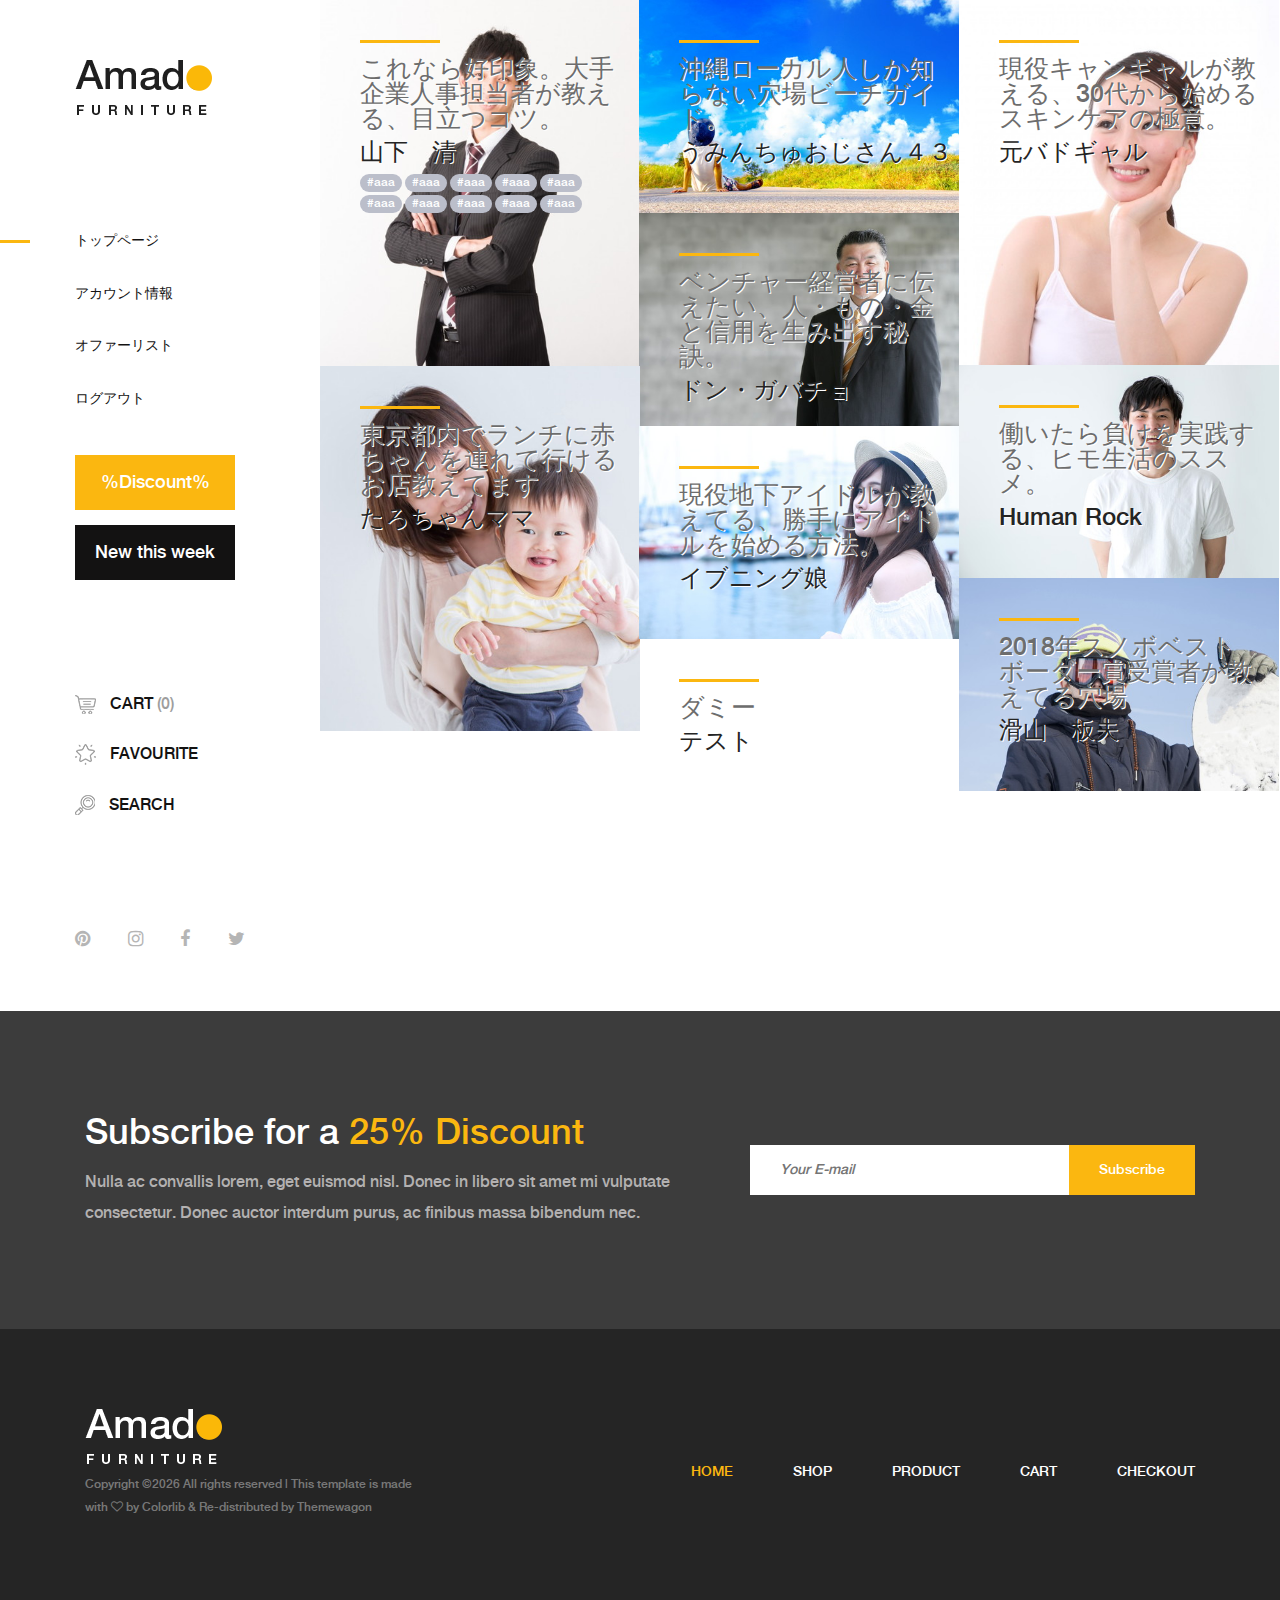
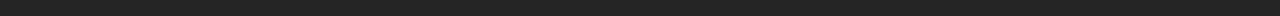
==== commit 7ce444ef: "add tag to katalist-sample" ====
--- a/www/index.html
+++ b/www/index.html
@@ -9,7 +9,7 @@
     <!-- The above 4 meta tags *must* come first in the head; any other head content must come *after* these tags -->
 
     <!-- Title  -->
-    <title>Amado - Furniture Ecommerce Template | Home</title>
+    <title>KATALI.ST - 聞ける、自由をつくる。 | Home</title>
 
     <!-- Favicon  -->
     <link rel="icon" href="img/core-img/favicon.ico">
@@ -73,7 +73,7 @@
                     <li><a href="shop.html">アカウント情報</a></li>
                     <li><a href="product-details.html">オファーリスト</a></li>
                     <li><a href="cart.html">ログアウト</a></li>
-                    <li><a href="checkout.html">Checkout</a></li>
+                    <!-- <li><a href="checkout.html">Checkout</a></li> -->
                 </ul>
             </nav>
             <!-- Button Group -->
@@ -108,8 +108,11 @@
                         <!-- Hover Content -->
                         <div class="hover-content">
                             <div class="line"></div>
-                            <p>From $180</p>
-                            <h4>Modern Chair</h4>
+                            <p>これなら好印象。大手企業人事担当者が教える、目立つコツ。</p>
+                            <h4>山下　清</h4>
+                            <div class="tag-area">
+                                <div class="tag">#aaa</div><div class="tag">#aaa</div><div class="tag">#aaa</div><div class="tag">#aaa</div><div class="tag">#aaa</div><div class="tag">#aaa</div><div class="tag">#aaa</div><div class="tag">#aaa</div><div class="tag">#aaa</div><div class="tag">#aaa</div>
+                            </div>
                         </div>
                     </a>
                 </div>
@@ -121,8 +124,8 @@
                         <!-- Hover Content -->
                         <div class="hover-content">
                             <div class="line"></div>
-                            <p>From $180</p>
-                            <h4>Minimalistic Plant Pot</h4>
+                            <p>沖縄ローカル人しか知らない穴場ビーチガイド。</p>
+                            <h4>うみんちゅおじさん４３</h4>
                         </div>
                     </a>
                 </div>
@@ -134,8 +137,8 @@
                         <!-- Hover Content -->
                         <div class="hover-content">
                             <div class="line"></div>
-                            <p>From $180</p>
-                            <h4>Modern Chair</h4>
+                            <p>現役キャンギャルが教える、30代から始めるスキンケアの極意。</p>
+                            <h4>元バドギャル</h4>
                         </div>
                     </a>
                 </div>
@@ -147,8 +150,8 @@
                         <!-- Hover Content -->
                         <div class="hover-content">
                             <div class="line"></div>
-                            <p>From $180</p>
-                            <h4>Night Stand</h4>
+                            <p>ベンチャー経営者に伝えたい、人・もの・金と信用を生み出す秘訣。</p>
+                            <h4>ドン・ガバチョ</h4>
                         </div>
                     </a>
                 </div>
@@ -160,8 +163,8 @@
                         <!-- Hover Content -->
                         <div class="hover-content">
                             <div class="line"></div>
-                            <p>From $18</p>
-                            <h4>Plant Pot</h4>
+                            <p>働いたら負けを実践する、ヒモ生活のススメ。</p>
+                            <h4>Human Rock</h4>
                         </div>
                     </a>
                 </div>
@@ -173,8 +176,8 @@
                         <!-- Hover Content -->
                         <div class="hover-content">
                             <div class="line"></div>
-                            <p>From $320</p>
-                            <h4>Small Table</h4>
+                            <p>東京都内でランチに赤ちゃんを連れて行けるお店教えてます</p>
+                            <h4>たろちゃんママ</h4>
                         </div>
                     </a>
                 </div>
@@ -186,8 +189,8 @@
                         <!-- Hover Content -->
                         <div class="hover-content">
                             <div class="line"></div>
-                            <p>From $318</p>
-                            <h4>Metallic Chair</h4>
+                            <p>現役地下アイドルが教えてる、勝手にアイドルを始める方法。</p>
+                            <h4>イブニング娘</h4>
                         </div>
                     </a>
                 </div>
@@ -199,8 +202,8 @@
                         <!-- Hover Content -->
                         <div class="hover-content">
                             <div class="line"></div>
-                            <p>From $318</p>
-                            <h4>Modern Rocking Chair</h4>
+                            <p>2018年スノボベストボーダー賞受賞者が教えてる穴場</p>
+                            <h4>滑山　板夫</h4>
                         </div>
                     </a>
                 </div>
@@ -212,8 +215,8 @@
                         <!-- Hover Content -->
                         <div class="hover-content">
                             <div class="line"></div>
-                            <p>From $318</p>
-                            <h4>Home Deco</h4>
+                            <p>ダミー</p>
+                            <h4>テスト</h4>
                         </div>
                     </a>
                 </div>
--- a/www/css/core-style.css
+++ b/www/css/core-style.css
@@ -993,15 +993,33 @@
       display: block;
       margin-bottom: 15px; }
     .single-products-catagory .hover-content p {
-      font-size: 16px;
+      font-size: 25px;
       color: #6d6d6d;
       line-height: 1;
       margin-bottom: 5px;
+      margin-right: 20px;
       -webkit-transition-duration: 250ms;
+      text-shadow: 1px 1px 0 #fff;
       transition-duration: 250ms; }
     .single-products-catagory .hover-content h4 {
       margin-bottom: 0;
       -webkit-transition-duration: 250ms;
+      text-shadow: 1px 1px 0 #fff;
+      transition-duration: 250ms; }
+    .single-products-catagory .hover-content .tag-area {
+      margin-top: 5px;
+      margin-right: 20px;
+    }
+    .single-products-catagory .hover-content .tag-area .tag {
+      margin-bottom:3px;
+      margin-right:3px;
+      -webkit-transition-duration: 250ms;
+      /* border:solid 1px #000; */
+      display: inline-block;
+      background: #bbbeca;
+      color: #fff;
+      border-radius: 10px;
+      padding: 0px 7px;
       transition-duration: 250ms; }
   .single-products-catagory:hover a::after, .single-products-catagory:focus a::after {
     opacity: 1;
